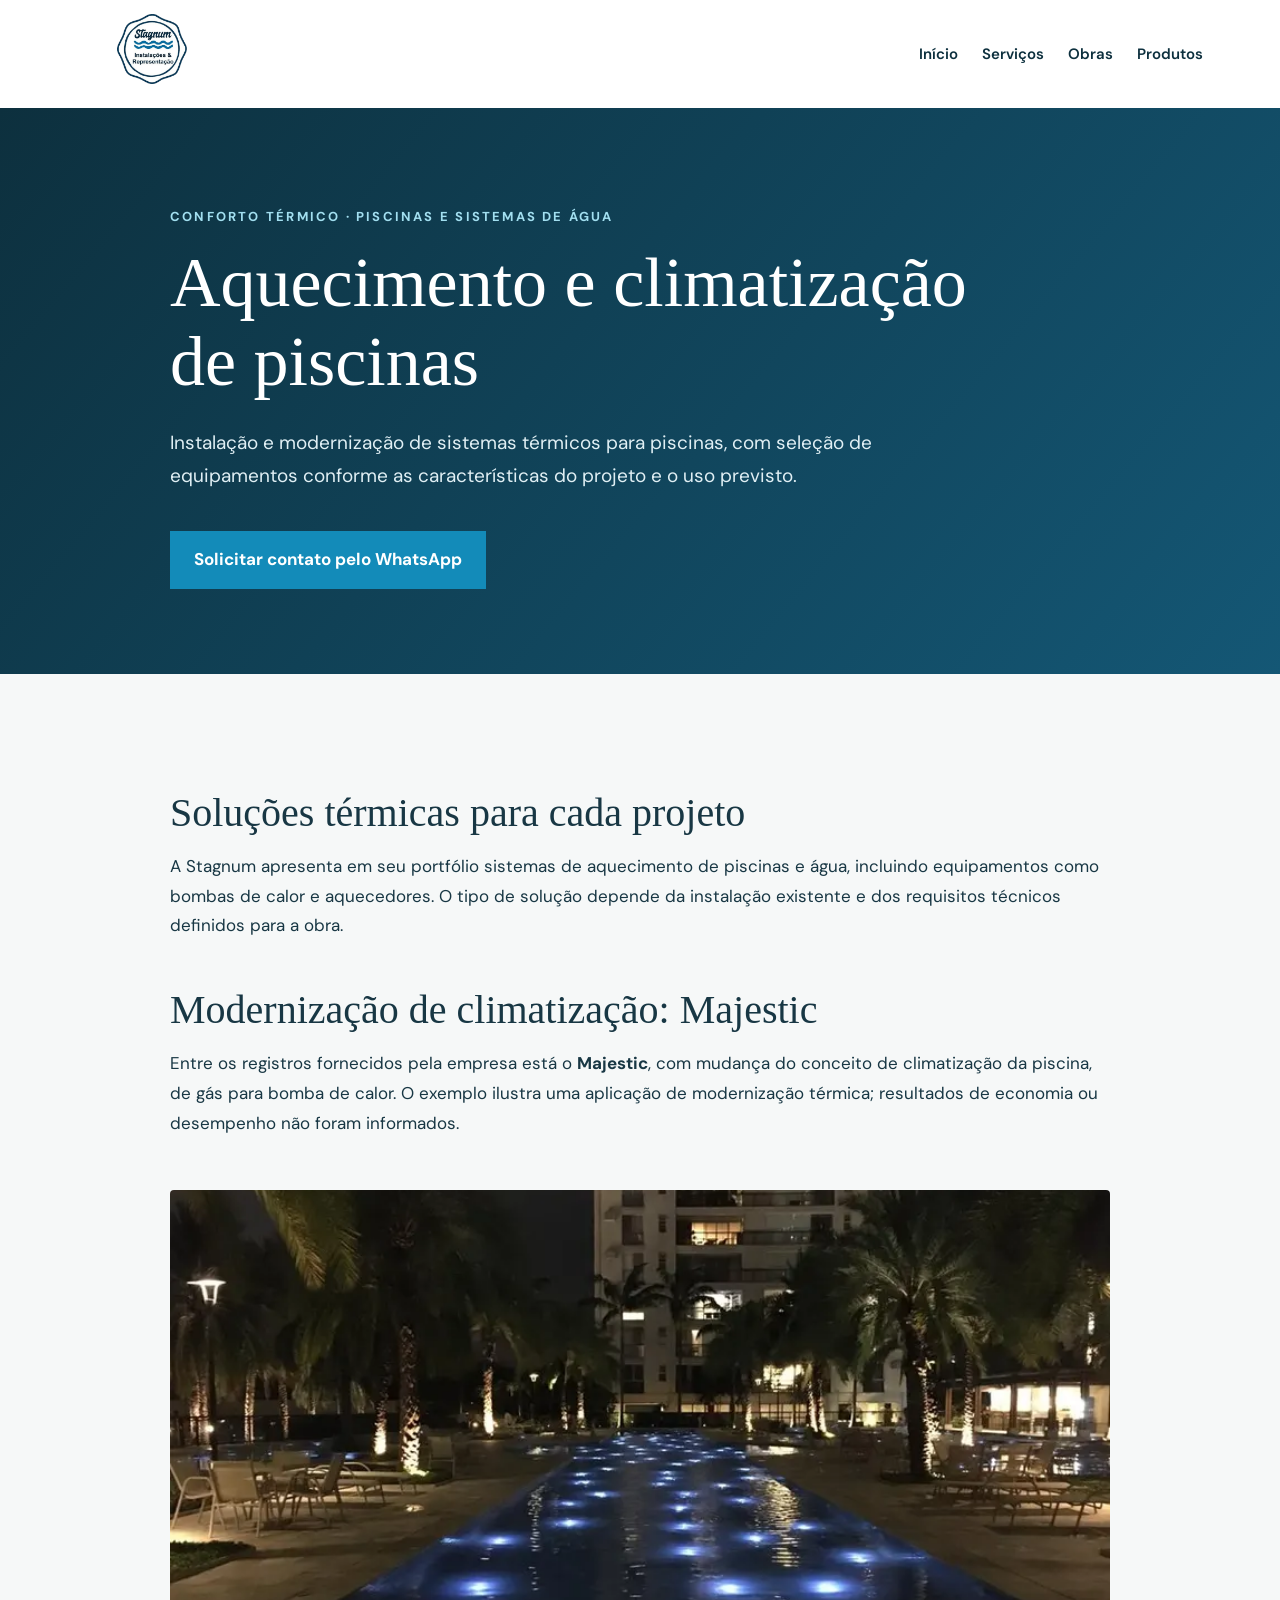
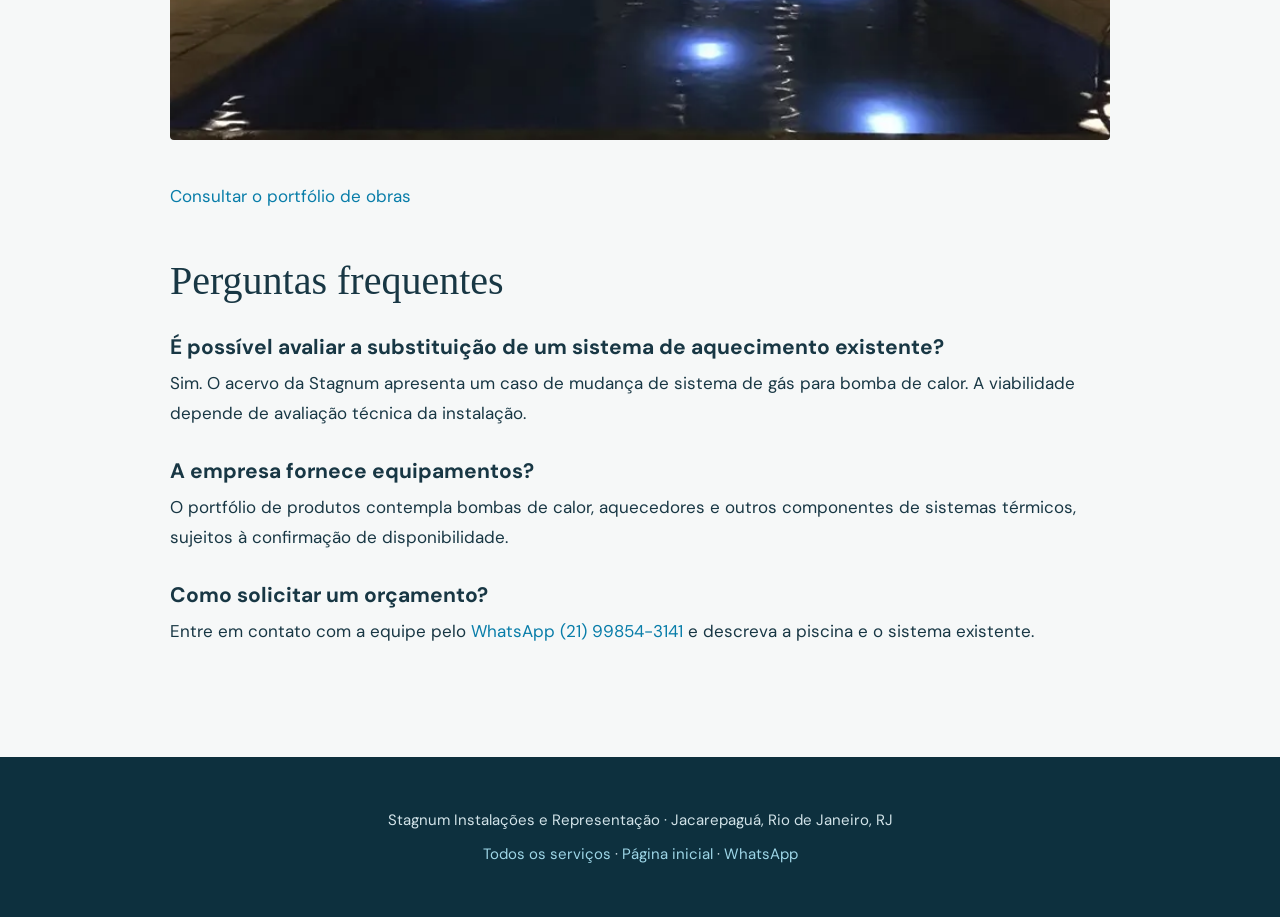
==== aquecimento-piscinas.html @ 25b8983c "feat: add focused service SEO pages and AI-readable discovery links" ====
<!doctype html>
<html lang="pt-BR"><head><meta charset="utf-8"><meta name="viewport" content="width=device-width,initial-scale=1">
<title>Aquecimento e Climatização de Piscinas | Stagnum RJ</title><meta name="description" content="Sistemas de aquecimento e climatização de piscinas com bombas de calor e soluções adequadas ao projeto. Conheça obras e serviços da Stagnum.">
<meta name="robots" content="index,follow,max-image-preview:large"><link rel="canonical" href="https://rvvaranda.github.io/stagnum-website/aquecimento-piscinas.html"><meta property="og:type" content="website"><meta property="og:locale" content="pt_BR"><meta property="og:title" content="Aquecimento e climatização de piscinas | Stagnum"><meta property="og:description" content="Soluções térmicas para piscinas e sistemas de água."><meta property="og:url" content="https://rvvaranda.github.io/stagnum-website/aquecimento-piscinas.html"><meta property="og:image" content="https://rvvaranda.github.io/stagnum-website/assets/obras/obra-8.webp"><link rel="stylesheet" href="internas.css"><link rel="stylesheet" href="seo-content.css">
<script type="application/ld+json">{"@context":"https://schema.org","@graph":[{"@type":"Service","name":"Aquecimento e climatização de piscinas","serviceType":"Aquecimento de água e modernização de climatização de piscinas","provider":{"@type":"Organization","@id":"https://rvvaranda.github.io/stagnum-website/#organizacao"},"url":"https://rvvaranda.github.io/stagnum-website/aquecimento-piscinas.html"},{"@type":"BreadcrumbList","itemListElement":[{"@type":"ListItem","position":1,"name":"Início","item":"https://rvvaranda.github.io/stagnum-website/"},{"@type":"ListItem","position":2,"name":"Serviços","item":"https://rvvaranda.github.io/stagnum-website/servicos.html"},{"@type":"ListItem","position":3,"name":"Aquecimento de piscinas","item":"https://rvvaranda.github.io/stagnum-website/aquecimento-piscinas.html"}]}]}</script></head>
<body><header class="seo-header"><a href="index.html"><img src="stagnum-logo-transparente.webp" alt="Stagnum Instalações" width="150" height="70"></a><nav aria-label="Navegação principal"><a href="index.html">Início</a><a href="servicos.html">Serviços</a><a href="obras.html">Obras</a><a href="produtos.html">Produtos</a></nav></header><main><section class="seo-hero"><div class="seo-container"><p class="seo-kicker">Conforto térmico · Piscinas e sistemas de água</p><h1>Aquecimento e climatização de piscinas</h1><p>Instalação e modernização de sistemas térmicos para piscinas, com seleção de equipamentos conforme as características do projeto e o uso previsto.</p><a class="seo-button" href="https://wa.me/5521998543141" target="_blank" rel="noopener">Solicitar contato pelo WhatsApp</a></div></section>
<section class="seo-container seo-section"><h2>Soluções térmicas para cada projeto</h2><p>A Stagnum apresenta em seu portfólio sistemas de aquecimento de piscinas e água, incluindo equipamentos como bombas de calor e aquecedores. O tipo de solução depende da instalação existente e dos requisitos técnicos definidos para a obra.</p><h2>Modernização de climatização: Majestic</h2><p>Entre os registros fornecidos pela empresa está o <strong>Majestic</strong>, com mudança do conceito de climatização da piscina, de gás para bomba de calor. O exemplo ilustra uma aplicação de modernização térmica; resultados de economia ou desempenho não foram informados.</p><img src="assets/obras/obra-8.webp" alt="Piscina do empreendimento Majestic, associada a modernização de climatização com bomba de calor" width="900" height="600" loading="lazy"><p><a href="obras.html">Consultar o portfólio de obras</a></p><h2>Perguntas frequentes</h2><h3>É possível avaliar a substituição de um sistema de aquecimento existente?</h3><p>Sim. O acervo da Stagnum apresenta um caso de mudança de sistema de gás para bomba de calor. A viabilidade depende de avaliação técnica da instalação.</p><h3>A empresa fornece equipamentos?</h3><p>O portfólio de produtos contempla bombas de calor, aquecedores e outros componentes de sistemas térmicos, sujeitos à confirmação de disponibilidade.</p><h3>Como solicitar um orçamento?</h3><p>Entre em contato com a equipe pelo <a href="https://wa.me/5521998543141">WhatsApp (21) 99854-3141</a> e descreva a piscina e o sistema existente.</p></section></main><footer class="seo-footer"><p>Stagnum Instalações e Representação · Jacarepaguá, Rio de Janeiro, RJ</p><p><a href="servicos.html">Todos os serviços</a> · <a href="index.html">Página inicial</a> · <a href="https://wa.me/5521998543141">WhatsApp</a></p></footer></body></html>
---- internas.css ----
@import url('https://fonts.googleapis.com/css2?family=DM+Sans:wght@400;500;600;700&family=Space+Grotesk:wght@400;500;600;700&family=Playfair+Display:ital,wght@0,400;1,400&display=swap');
:root{--navy:#0d303e;--blue:#138bb9;--sky:#a8deea;--paper:#f6f8f8;--ink:#193845;--muted:#5a7280;--line:#d9e4e8}*{box-sizing:border-box}html{scroll-behavior:smooth}body{margin:0;background:var(--paper);color:var(--ink);font-family:'DM Sans',sans-serif}a{text-decoration:none;color:inherit}.wrap{width:min(1240px,88%);margin:auto}.site-header{background:white;border-bottom:1px solid #e6ebed;position:sticky;top:0;z-index:20}.site-header .wrap{min-height:88px;display:flex;align-items:center;justify-content:space-between;gap:24px}.site-header img{display:block;width:240px;max-width:100%;height:auto}.nav{display:flex;gap:29px;align-items:center;font-size:13px;font-weight:600}.nav a:not(.button):hover,.nav .active{color:var(--blue)}.button{display:inline-flex;align-items:center;justify-content:center;background:var(--blue);color:#fff;padding:16px 23px;font-size:13px;font-weight:700;transition:background .25s,transform .25s}.button:hover{background:#076c97;transform:translateY(-2px)}.menu-button{display:none;background:transparent;border:0;font-size:25px;color:var(--ink);cursor:pointer}.eyebrow{font-size:12px;letter-spacing:.18em;text-transform:uppercase;font-weight:700;color:var(--blue)}.serif{font:400 clamp(46px,5.4vw,82px)/1.16 'Playfair Display',Georgia,serif;letter-spacing:-.05em}.serif em{color:var(--blue)}.page-hero{padding:96px 0 92px;background:linear-gradient(120deg,#f9fbfb,#e7f1f4);position:relative;overflow:hidden}.page-hero:before{content:'';position:absolute;right:-100px;top:-190px;border-radius:50%;width:640px;height:640px;border:1px solid #9ac7d735;box-shadow:0 0 0 80px #c2dce41a,0 0 0 160px #d2e7ed28;pointer-events:none}.page-hero .wrap{position:relative}.page-hero h1{max-width:850px;margin:22px 0}.page-hero p{max-width:630px;font-size:17px;line-height:1.85;color:var(--muted)}.crumb{font-size:12px;color:#708894;margin-bottom:25px}.crumb a{text-decoration:underline;text-underline-offset:4px}.content{padding:87px 0 115px}.section-head{display:flex;justify-content:space-between;align-items:end;gap:28px;margin-bottom:35px}.section-head h2{font:400 clamp(32px,4vw,56px)/1.25 'Playfair Display',serif;margin:13px 0 0;letter-spacing:-.045em}.section-head p{color:var(--muted);line-height:1.8;max-width:400px;font-size:15px}.tabs{display:flex;gap:8px;margin:0 0 31px;flex-wrap:wrap}.tab{border:1px solid #cbdce2;background:#fff;color:var(--ink);font:600 14px 'DM Sans',sans-serif;padding:12px 20px;cursor:pointer;transition:all .2s}.tab[aria-pressed=true],.tab:hover{background:var(--navy);color:#fff;border-color:var(--navy)}.list{display:grid;grid-template-columns:repeat(3,minmax(0,1fr));gap:18px}.item{border:1px solid #e0e7ea;background:white;min-height:225px;padding:29px;display:flex;flex-direction:column;transition:transform .3s,box-shadow .3s}.item:hover{transform:translateY(-5px);box-shadow:0 16px 38px #113b4a12}.item h3{font:600 clamp(21px,2.3vw,27px)/1.24 'Space Grotesk',sans-serif;letter-spacing:-.045em;margin:14px 0}.item p{line-height:1.7;color:var(--muted);font-size:14px;margin:0}.item small{font-size:12px;color:var(--blue);letter-spacing:.11em;font-weight:700;text-transform:uppercase}.item .tag{font-size:12px;border-top:1px solid var(--line);padding-top:15px;margin-top:auto;color:#557684}.item[data-hidden]{display:none}.group-label{display:flex;align-items:center;gap:16px;margin:75px 0 25px;font-size:12px;letter-spacing:.15em;color:var(--blue);font-weight:700;text-transform:uppercase}.group-label:after{content:'';height:1px;background:var(--line);flex:1}.chips{display:flex;gap:9px;flex-wrap:wrap}.chip{font-size:13px;background:#e2eff3;padding:10px 14px;color:#25627a}.note{font-size:13px;color:var(--muted);line-height:1.7;margin-top:35px}.cta{background:var(--navy);color:white;text-align:center;padding:85px 20px}.cta h2{font:400 clamp(35px,5vw,60px)/1.2 'Playfair Display',serif;margin:18px auto 30px;max-width:700px}.cta .eyebrow{color:var(--sky)}.site-footer{background:#092532;color:#c4d7df;padding:40px 0}.site-footer .wrap{display:flex;align-items:center;justify-content:space-between;gap:25px}.site-footer img{width:215px;filter:brightness(0) invert(1)}.site-footer p{font-size:12px}.reveal{opacity:0;transform:translateY(25px);transition:opacity .7s,transform .7s}.reveal.visible{opacity:1;transform:none}.search{width:min(100%,380px);padding:15px 17px;border:1px solid #cbdce2;background:white;border-radius:0;font:15px 'DM Sans',sans-serif;color:var(--ink)}.search:focus{outline:2px solid var(--blue);outline-offset:2px}.empty{display:none;padding:25px;color:var(--muted)}.empty.show{display:block}@media(max-width:920px){.nav{gap:16px}.list{grid-template-columns:repeat(2,1fr)}.site-header img{width:195px}}@media(max-width:680px){.site-header .wrap{min-height:72px}.site-header img{width:195px}.menu-button{display:block}.nav{display:none;position:absolute;top:72px;left:0;right:0;background:white;flex-direction:column;align-items:stretch;padding:22px 6%;box-shadow:0 15px 23px #0d303e1c}.nav.open{display:flex}.page-hero{padding:65px 0}.page-hero p{font-size:15px}.content{padding:60px 0 80px}.section-head{display:block}.list{grid-template-columns:1fr}.item{min-height:185px}.search{width:100%;margin-bottom:18px}.site-footer .wrap{align-items:start;flex-direction:column}}@media(prefers-reduced-motion:reduce){html{scroll-behavior:auto}.reveal{opacity:1;transform:none}*,*:before,*:after{transition:none!important}}

/* Titulos mais comedidos em desktop; estilos mobile preservados */
@media(min-width:768px){.serif{font-size:clamp(44px,4.05vw,62px)}.section-head h2{font-size:clamp(34px,3vw,46px)}}
---- seo-content.css ----
.faq{background:#eaf2f4;padding:75px 0}.faq h2{font:400 clamp(34px,4vw,56px)/1.23 'Playfair Display',serif;letter-spacing:-.045em;margin:18px 0 32px}.faq-grid{display:grid;grid-template-columns:1fr 1fr;gap:18px}.faq-item{background:#fff;padding:25px 29px;border:1px solid #d9e5e9}.faq-item h3{font:600 20px/1.4 'Space Grotesk',sans-serif;margin:0 0 13px}.faq-item p{font:400 15px/1.8 'DM Sans',sans-serif;color:var(--muted);margin:0}@media(max-width:680px){.faq{padding:58px 0}.faq-grid{grid-template-columns:1fr}.faq-item{padding:22px}}
@media(min-width:768px){.faq h2{font-size:clamp(34px,3vw,46px)}}
/* Páginas de serviço: extensão editorial do estilo institucional. */
.seo-service-links{padding:65px 0;background:#eaf2f4}.seo-service-links h2{font:400 clamp(30px,3.5vw,46px)/1.2 Georgia,serif;color:#183744;margin:15px 0 28px}.seo-service-grid{display:grid;grid-template-columns:repeat(3,1fr);gap:18px}.seo-service-grid a{display:flex;flex-direction:column;gap:10px;background:white;padding:27px;color:#183744;text-decoration:none;border:1px solid #d9e5e9}.seo-service-grid a:hover{border-color:#138bb9}.seo-service-grid strong{font-size:20px;line-height:1.3}.seo-service-grid span{font-size:15px;line-height:1.6;color:#506b78}@media(max-width:750px){.seo-service-grid{grid-template-columns:1fr}}
:root{--navy:#0d303e;--blue:#138bb9;--ink:#183744;--muted:#506b78}*{box-sizing:border-box}body{margin:0;background:#f6f8f8;color:var(--ink);font:17px/1.75 'DM Sans',Arial,sans-serif}a{color:#087da9}.seo-container{width:min(940px,88%);margin:auto}.seo-header{display:flex;align-items:center;justify-content:space-between;gap:20px;padding:14px max(6%,calc((100% - 1200px)/2));background:white}.seo-header img{width:150px;height:70px;object-fit:contain}.seo-header nav{display:flex;gap:24px;flex-wrap:wrap}.seo-header nav a{font-size:15px;color:var(--navy);text-decoration:none;font-weight:600}.seo-hero{padding:85px 0;background:linear-gradient(130deg,#0d303e,#145775);color:white}.seo-kicker{text-transform:uppercase;font-size:13px;letter-spacing:.17em;color:#a2dff0;font-weight:700}.seo-hero h1{font:400 clamp(40px,6vw,70px)/1.13 Georgia,serif;max-width:850px;margin:14px 0 25px}.seo-hero p:not(.seo-kicker){max-width:760px;font-size:19px;color:#e0eff4}.seo-button{display:inline-block;margin-top:20px;background:#138bb9;color:white;padding:14px 24px;text-decoration:none;font-weight:700}.seo-section{padding:70px 0 90px}.seo-section h2{font:400 clamp(28px,4vw,40px)/1.2 Georgia,serif;margin:45px 0 15px}.seo-section h3{font-size:21px;line-height:1.35;margin:28px 0 8px}.seo-section p{margin:0 0 20px}.seo-section img{width:100%;height:auto;max-height:550px;object-fit:cover;border-radius:4px;margin:32px 0}.seo-footer{background:#0d303e;color:#d2e3e9;text-align:center;padding:42px 20px;font-size:15px}.seo-footer p{margin:8px 0}.seo-footer a{color:#9ed6e7}@media(max-width:650px){.seo-header{display:block;padding:14px 6%}.seo-header nav{gap:16px;margin-top:10px}.seo-hero{padding:58px 0}.seo-section{padding:38px 0 60px}}
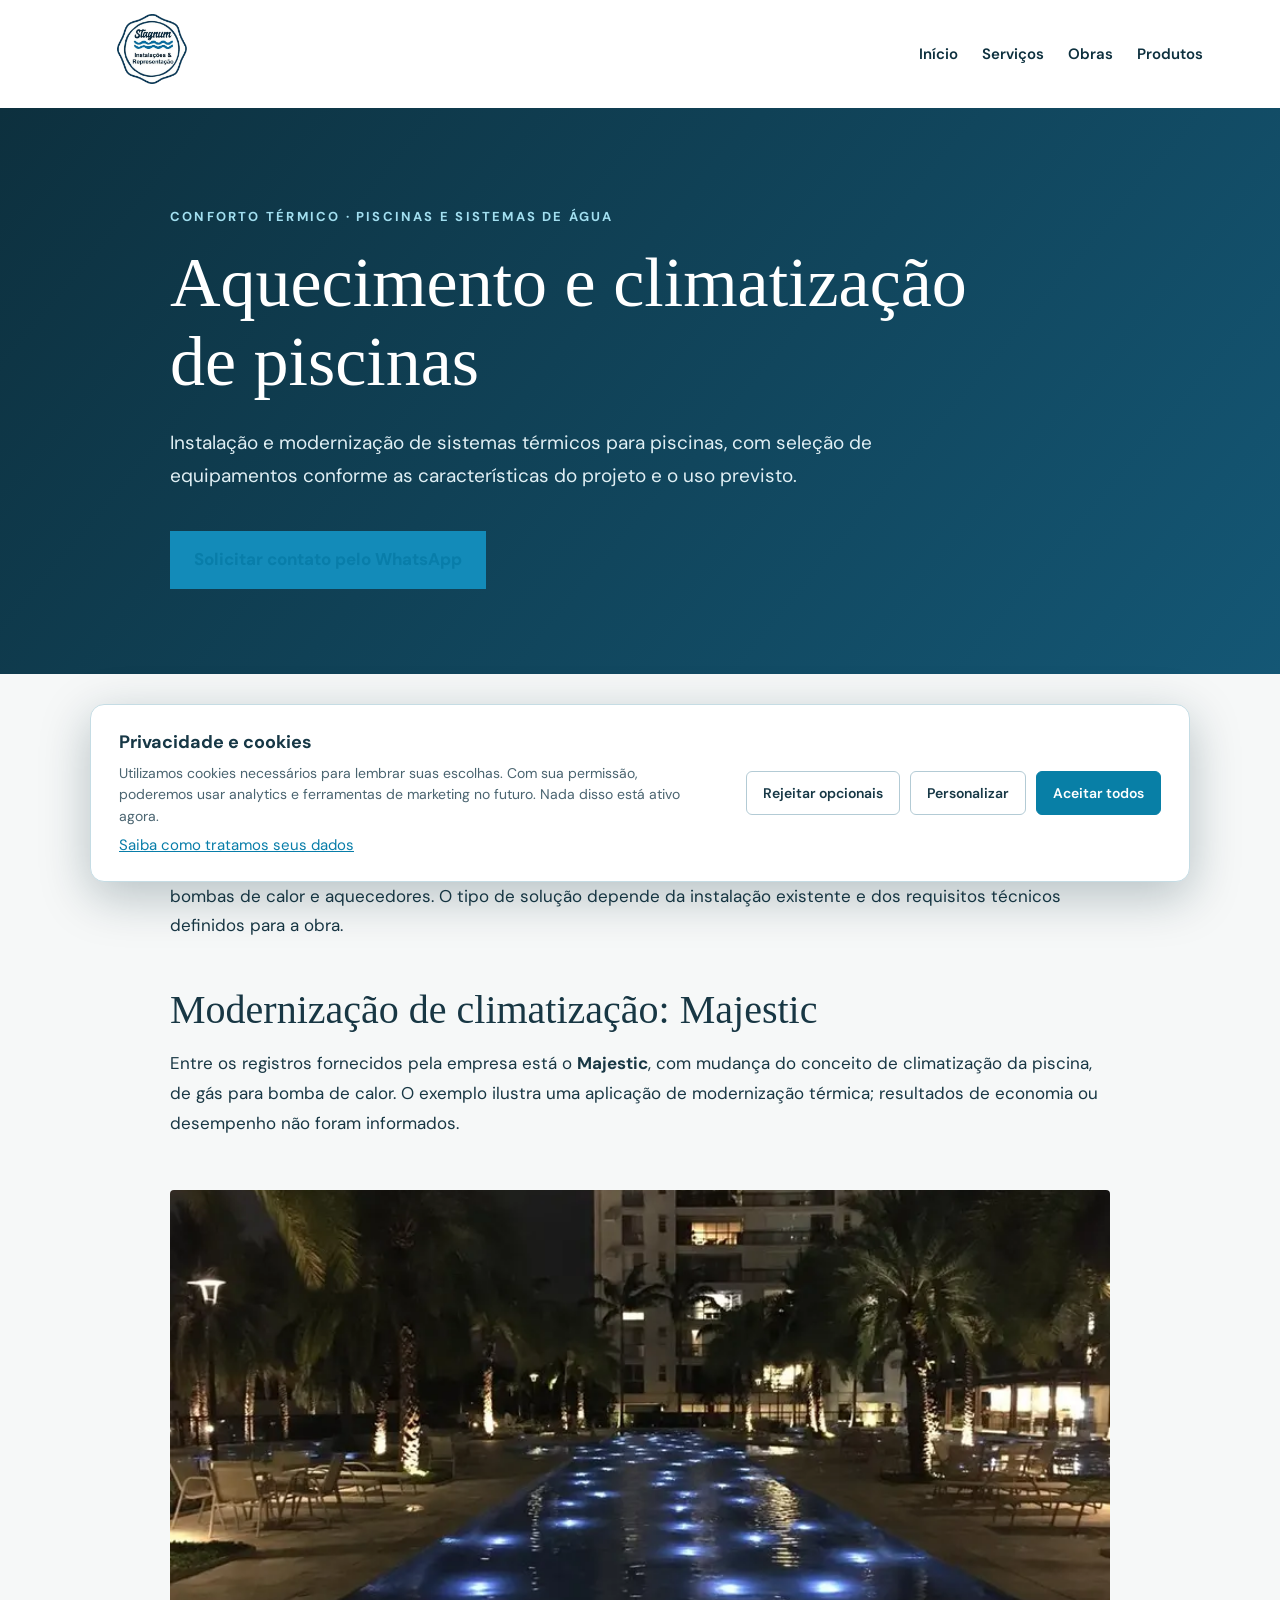
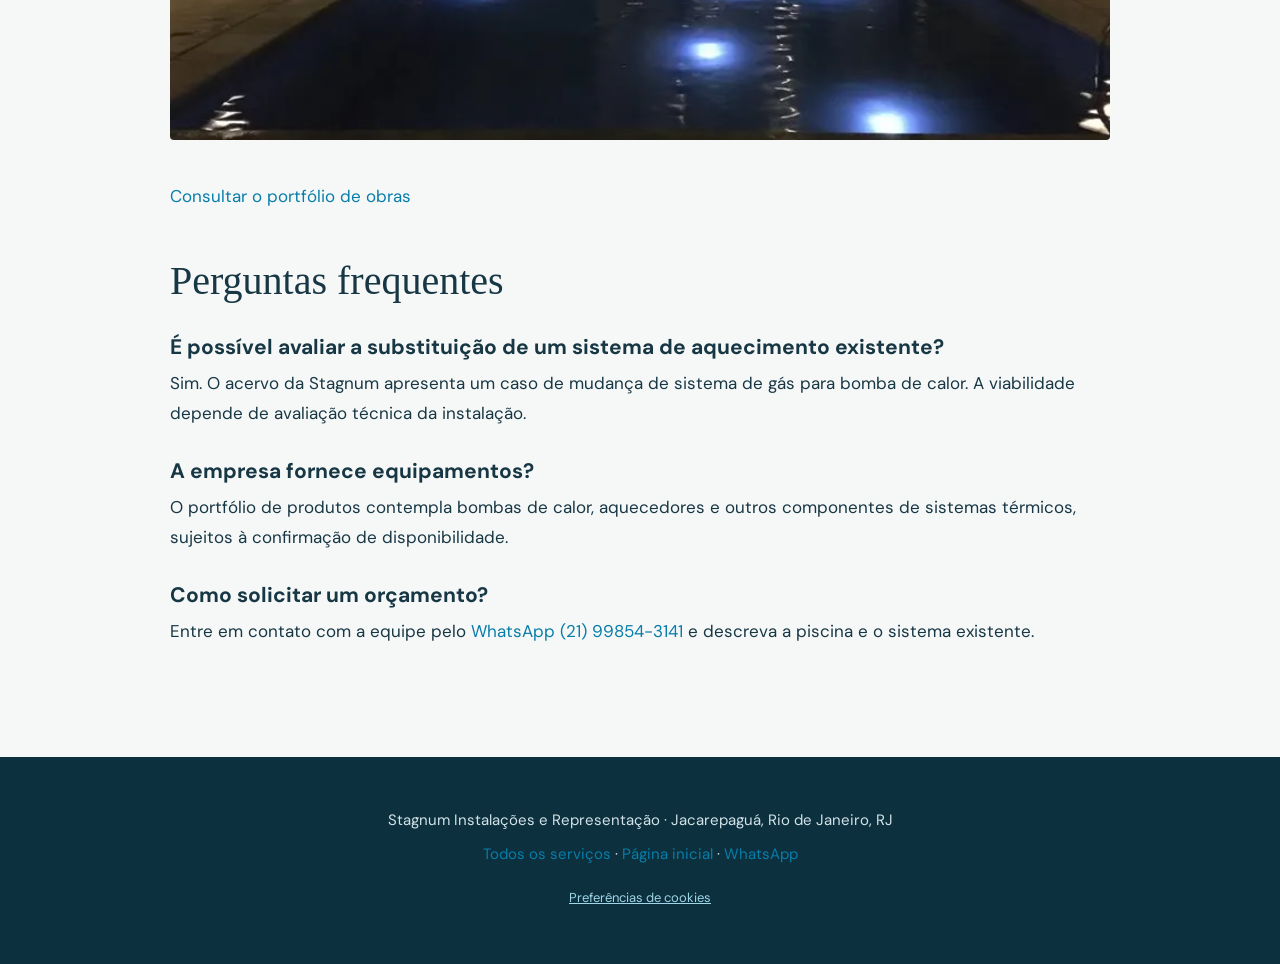
==== commit 66eabaa5: "feat: add consent manager and privacy-safe tagging foundation" ====
--- a/aquecimento-piscinas.html
+++ b/aquecimento-piscinas.html
@@ -2,6 +2,6 @@
 <html lang="pt-BR"><head><meta charset="utf-8"><meta name="viewport" content="width=device-width,initial-scale=1">
 <title>Aquecimento e Climatização de Piscinas | Stagnum RJ</title><meta name="description" content="Sistemas de aquecimento e climatização de piscinas com bombas de calor e soluções adequadas ao projeto. Conheça obras e serviços da Stagnum.">
 <meta name="robots" content="index,follow,max-image-preview:large"><link rel="canonical" href="https://rvvaranda.github.io/stagnum-website/aquecimento-piscinas.html"><meta property="og:type" content="website"><meta property="og:locale" content="pt_BR"><meta property="og:title" content="Aquecimento e climatização de piscinas | Stagnum"><meta property="og:description" content="Soluções térmicas para piscinas e sistemas de água."><meta property="og:url" content="https://rvvaranda.github.io/stagnum-website/aquecimento-piscinas.html"><meta property="og:image" content="https://rvvaranda.github.io/stagnum-website/assets/obras/obra-8.webp"><link rel="stylesheet" href="internas.css"><link rel="stylesheet" href="seo-content.css">
-<script type="application/ld+json">{"@context":"https://schema.org","@graph":[{"@type":"Service","name":"Aquecimento e climatização de piscinas","serviceType":"Aquecimento de água e modernização de climatização de piscinas","provider":{"@type":"Organization","@id":"https://rvvaranda.github.io/stagnum-website/#organizacao"},"url":"https://rvvaranda.github.io/stagnum-website/aquecimento-piscinas.html"},{"@type":"BreadcrumbList","itemListElement":[{"@type":"ListItem","position":1,"name":"Início","item":"https://rvvaranda.github.io/stagnum-website/"},{"@type":"ListItem","position":2,"name":"Serviços","item":"https://rvvaranda.github.io/stagnum-website/servicos.html"},{"@type":"ListItem","position":3,"name":"Aquecimento de piscinas","item":"https://rvvaranda.github.io/stagnum-website/aquecimento-piscinas.html"}]}]}</script></head>
+<script type="application/ld+json">{"@context":"https://schema.org","@graph":[{"@type":"Service","name":"Aquecimento e climatização de piscinas","serviceType":"Aquecimento de água e modernização de climatização de piscinas","provider":{"@type":"Organization","@id":"https://rvvaranda.github.io/stagnum-website/#organizacao"},"url":"https://rvvaranda.github.io/stagnum-website/aquecimento-piscinas.html"},{"@type":"BreadcrumbList","itemListElement":[{"@type":"ListItem","position":1,"name":"Início","item":"https://rvvaranda.github.io/stagnum-website/"},{"@type":"ListItem","position":2,"name":"Serviços","item":"https://rvvaranda.github.io/stagnum-website/servicos.html"},{"@type":"ListItem","position":3,"name":"Aquecimento de piscinas","item":"https://rvvaranda.github.io/stagnum-website/aquecimento-piscinas.html"}]}]}</script><script src="consent.js"></script></head>
 <body><header class="seo-header"><a href="index.html"><img src="stagnum-logo-transparente.webp" alt="Stagnum Instalações" width="150" height="70"></a><nav aria-label="Navegação principal"><a href="index.html">Início</a><a href="servicos.html">Serviços</a><a href="obras.html">Obras</a><a href="produtos.html">Produtos</a></nav></header><main><section class="seo-hero"><div class="seo-container"><p class="seo-kicker">Conforto térmico · Piscinas e sistemas de água</p><h1>Aquecimento e climatização de piscinas</h1><p>Instalação e modernização de sistemas térmicos para piscinas, com seleção de equipamentos conforme as características do projeto e o uso previsto.</p><a class="seo-button" href="https://wa.me/5521998543141" target="_blank" rel="noopener">Solicitar contato pelo WhatsApp</a></div></section>
 <section class="seo-container seo-section"><h2>Soluções térmicas para cada projeto</h2><p>A Stagnum apresenta em seu portfólio sistemas de aquecimento de piscinas e água, incluindo equipamentos como bombas de calor e aquecedores. O tipo de solução depende da instalação existente e dos requisitos técnicos definidos para a obra.</p><h2>Modernização de climatização: Majestic</h2><p>Entre os registros fornecidos pela empresa está o <strong>Majestic</strong>, com mudança do conceito de climatização da piscina, de gás para bomba de calor. O exemplo ilustra uma aplicação de modernização térmica; resultados de economia ou desempenho não foram informados.</p><img src="assets/obras/obra-8.webp" alt="Piscina do empreendimento Majestic, associada a modernização de climatização com bomba de calor" width="900" height="600" loading="lazy"><p><a href="obras.html">Consultar o portfólio de obras</a></p><h2>Perguntas frequentes</h2><h3>É possível avaliar a substituição de um sistema de aquecimento existente?</h3><p>Sim. O acervo da Stagnum apresenta um caso de mudança de sistema de gás para bomba de calor. A viabilidade depende de avaliação técnica da instalação.</p><h3>A empresa fornece equipamentos?</h3><p>O portfólio de produtos contempla bombas de calor, aquecedores e outros componentes de sistemas térmicos, sujeitos à confirmação de disponibilidade.</p><h3>Como solicitar um orçamento?</h3><p>Entre em contato com a equipe pelo <a href="https://wa.me/5521998543141">WhatsApp (21) 99854-3141</a> e descreva a piscina e o sistema existente.</p></section></main><footer class="seo-footer"><p>Stagnum Instalações e Representação · Jacarepaguá, Rio de Janeiro, RJ</p><p><a href="servicos.html">Todos os serviços</a> · <a href="index.html">Página inicial</a> · <a href="https://wa.me/5521998543141">WhatsApp</a></p></footer></body></html>
--- a/seo-content.css
+++ b/seo-content.css
@@ -2,4 +2,4 @@
 @media(min-width:768px){.faq h2{font-size:clamp(34px,3vw,46px)}}
 /* Páginas de serviço: extensão editorial do estilo institucional. */
 .seo-service-links{padding:65px 0;background:#eaf2f4}.seo-service-links h2{font:400 clamp(30px,3.5vw,46px)/1.2 Georgia,serif;color:#183744;margin:15px 0 28px}.seo-service-grid{display:grid;grid-template-columns:repeat(3,1fr);gap:18px}.seo-service-grid a{display:flex;flex-direction:column;gap:10px;background:white;padding:27px;color:#183744;text-decoration:none;border:1px solid #d9e5e9}.seo-service-grid a:hover{border-color:#138bb9}.seo-service-grid strong{font-size:20px;line-height:1.3}.seo-service-grid span{font-size:15px;line-height:1.6;color:#506b78}@media(max-width:750px){.seo-service-grid{grid-template-columns:1fr}}
-:root{--navy:#0d303e;--blue:#138bb9;--ink:#183744;--muted:#506b78}*{box-sizing:border-box}body{margin:0;background:#f6f8f8;color:var(--ink);font:17px/1.75 'DM Sans',Arial,sans-serif}a{color:#087da9}.seo-container{width:min(940px,88%);margin:auto}.seo-header{display:flex;align-items:center;justify-content:space-between;gap:20px;padding:14px max(6%,calc((100% - 1200px)/2));background:white}.seo-header img{width:150px;height:70px;object-fit:contain}.seo-header nav{display:flex;gap:24px;flex-wrap:wrap}.seo-header nav a{font-size:15px;color:var(--navy);text-decoration:none;font-weight:600}.seo-hero{padding:85px 0;background:linear-gradient(130deg,#0d303e,#145775);color:white}.seo-kicker{text-transform:uppercase;font-size:13px;letter-spacing:.17em;color:#a2dff0;font-weight:700}.seo-hero h1{font:400 clamp(40px,6vw,70px)/1.13 Georgia,serif;max-width:850px;margin:14px 0 25px}.seo-hero p:not(.seo-kicker){max-width:760px;font-size:19px;color:#e0eff4}.seo-button{display:inline-block;margin-top:20px;background:#138bb9;color:white;padding:14px 24px;text-decoration:none;font-weight:700}.seo-section{padding:70px 0 90px}.seo-section h2{font:400 clamp(28px,4vw,40px)/1.2 Georgia,serif;margin:45px 0 15px}.seo-section h3{font-size:21px;line-height:1.35;margin:28px 0 8px}.seo-section p{margin:0 0 20px}.seo-section img{width:100%;height:auto;max-height:550px;object-fit:cover;border-radius:4px;margin:32px 0}.seo-footer{background:#0d303e;color:#d2e3e9;text-align:center;padding:42px 20px;font-size:15px}.seo-footer p{margin:8px 0}.seo-footer a{color:#9ed6e7}@media(max-width:650px){.seo-header{display:block;padding:14px 6%}.seo-header nav{gap:16px;margin-top:10px}.seo-hero{padding:58px 0}.seo-section{padding:38px 0 60px}}
+:root{--navy:#0d303e;--blue:#138bb9;--ink:#183744;--muted:#506b78}*{box-sizing:border-box}body:has(.seo-header){margin:0;background:#f6f8f8;color:var(--ink);font:17px/1.75 'DM Sans',Arial,sans-serif}body:has(.seo-header) a{color:#087da9}.seo-container{width:min(940px,88%);margin:auto}.seo-header{display:flex;align-items:center;justify-content:space-between;gap:20px;padding:14px max(6%,calc((100% - 1200px)/2));background:white}.seo-header img{width:150px;height:70px;object-fit:contain}.seo-header nav{display:flex;gap:24px;flex-wrap:wrap}.seo-header nav a{font-size:15px;color:var(--navy);text-decoration:none;font-weight:600}.seo-hero{padding:85px 0;background:linear-gradient(130deg,#0d303e,#145775);color:white}.seo-kicker{text-transform:uppercase;font-size:13px;letter-spacing:.17em;color:#a2dff0;font-weight:700}.seo-hero h1{font:400 clamp(40px,6vw,70px)/1.13 Georgia,serif;max-width:850px;margin:14px 0 25px}.seo-hero p:not(.seo-kicker){max-width:760px;font-size:19px;color:#e0eff4}.seo-button{display:inline-block;margin-top:20px;background:#138bb9;color:white;padding:14px 24px;text-decoration:none;font-weight:700}.seo-section{padding:70px 0 90px}.seo-section h2{font:400 clamp(28px,4vw,40px)/1.2 Georgia,serif;margin:45px 0 15px}.seo-section h3{font-size:21px;line-height:1.35;margin:28px 0 8px}.seo-section p{margin:0 0 20px}.seo-section img{width:100%;height:auto;max-height:550px;object-fit:cover;border-radius:4px;margin:32px 0}.seo-footer{background:#0d303e;color:#d2e3e9;text-align:center;padding:42px 20px;font-size:15px}.seo-footer p{margin:8px 0}.seo-footer a{color:#9ed6e7}@media(max-width:650px){.seo-header{display:block;padding:14px 6%}.seo-header nav{gap:16px;margin-top:10px}.seo-hero{padding:58px 0}.seo-section{padding:38px 0 60px}}
